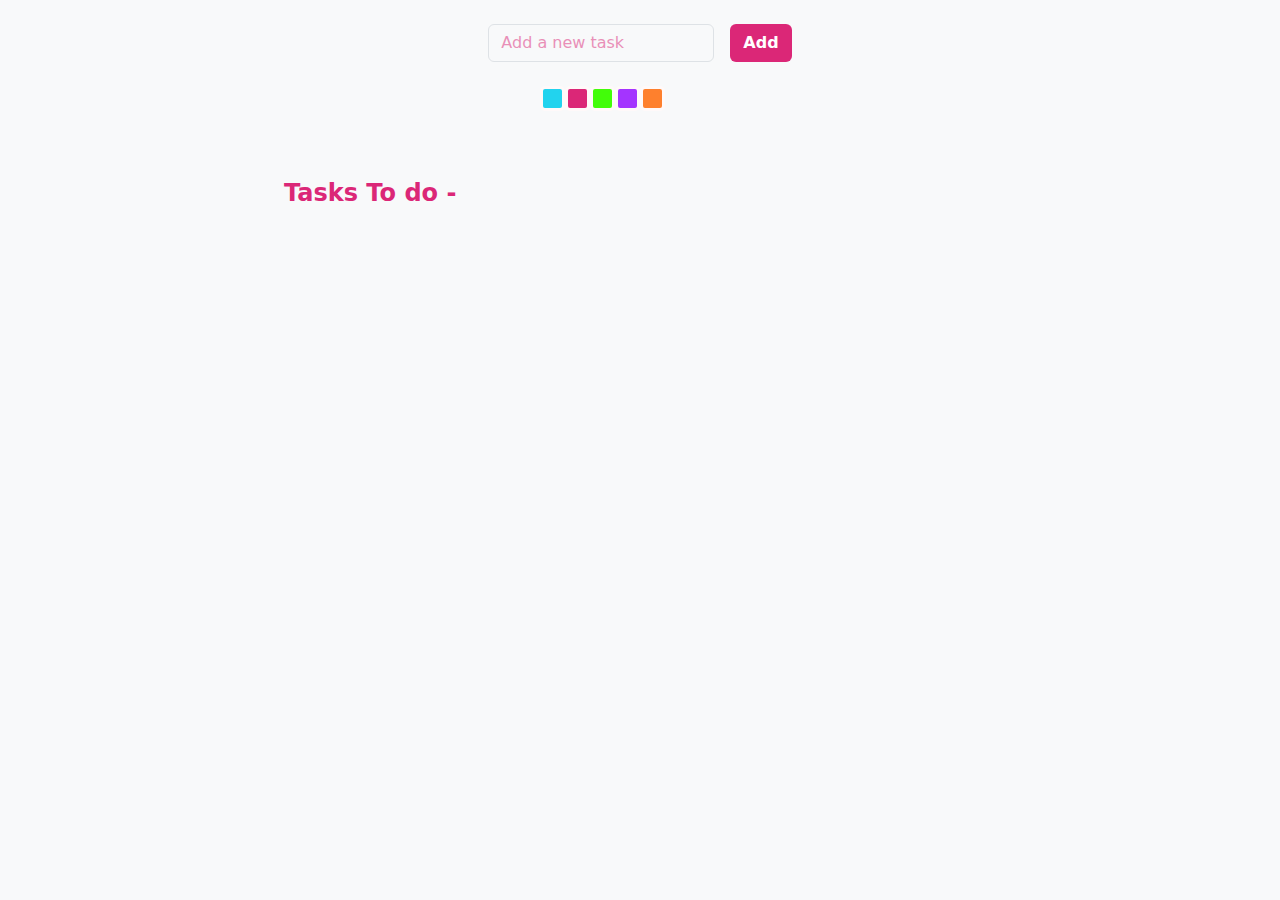
==== index.html @ 0850b600 "fixing" ====
<!DOCTYPE html>
<html lang="en">
<head>
    <meta charset="UTF-8">
    <meta name="viewport" content="width=device-width, initial-scale=1.0">
    <title>TODOLIST</title>
    <link href="https://cdn.jsdelivr.net/npm/bootstrap@5.3.3/dist/css/bootstrap.min.css" rel="stylesheet" integrity="sha384-QWTKZyjpPEjISv5WaRU9OFeRpok6YctnYmDr5pNlyT2bRjXh0JMhjY6hW+ALEwIH" crossorigin="anonymous">
    <link rel="stylesheet" href="./styles/style.css">
</head>
<body class="bg-body-tertiary">
    <div class="container p-4">

        <form class="row g-3 mx-auto justify-content-center">
            <div class="col-auto">
              <label for="inputTodo" class="visually-hidden">Todo</label>
              <input type="text" class="form-control bg-transparent text-secondary" id="inputTodo" placeholder="Add a new task">
            </div>
            <div class="col-auto">
              <button type="submit" class="btn bg-user d-flex text-white justify-content-center align-items-center "><strong>Add</strong></button>
            </div>
        </form>

        <div class="row g-3 mt-2 mx-auto justify-content-center">
          <div class="col-auto">
            <div class="themes">
              <button class="bt btn1" data-color="#22d3ee"></button>
              <button class="bt btn2" data-color="#db2777"></button>
              <button class="bt btn3" data-color="#42fd09"></button>
              <button class="bt btn4" data-color="#a434ff"></button>
              <button class="bt btn5" data-color="#fe802d"></button>
          </div>
          </div>  
        </div>

        <div class="row g-3 mt-5 mx-auto justify-content-center">
          <div class="col-8">
            <span class="text-user fs-4 fw-bold">Tasks To do - </span>
          </div>
        </div>
       

        
        
    </div>

    <script src="scripts/app.js"></script>
    <script src="https://cdn.jsdelivr.net/npm/bootstrap@5.3.3/dist/js/bootstrap.bundle.min.js" integrity="sha384-YvpcrYf0tY3lHB60NNkmXc5s9fDVZLESaAA55NDzOxhy9GkcIdslK1eN7N6jIeHz" crossorigin="anonymous"></script>
</body>
</html>
---- styles/style.css ----
:root{
    --theme-color: #db2777;
}
.bg-slate
{
    background-color: #1f2937;
}

.bg-user
{
    background-color:var(--theme-color) !important;
}
.text-user
{
    color: var(--theme-color);
}
::placeholder
{
    color: var(--theme-color) !important;
    opacity: 0.5 !important;
}
.form-control
{
    transition: all 0.4s ease-in-out;
    -webkit-transition: all 0.4s ease-in-out;
    -moz-transition: all 0.4s ease-in-out;
    -ms-transition: all 0.4s ease-in-out;
    -o-transition: all 0.4s ease-in-out;
}
.form-control:focus
{
    box-shadow:0 0 5px var(--theme-color);
    border: var(--theme-color);
    transition: all 0.4s ease-in-out;
    -webkit-transition: all 0.4s ease-in-out;
    -moz-transition: all 0.4s ease-in-out;
    -ms-transition: all 0.4s ease-in-out;
    -o-transition: all 0.4s ease-in-out;
}

.themes{
    display: flex;
    width: 200px;
    align-items: center;
    justify-content:start;
}
.themes button{
    height: 25px;
    width: 25px;
    border: 3px solid #fff9f9;
    outline: none;
    border-radius: 20%;
    cursor: pointer;
    -webkit-border-radius: 20%;
    -moz-border-radius: 20%;
    -ms-border-radius: 20%;
    -o-border-radius: 20%;
}
.btn1{
    background-color: #22d3ee;
}
.btn2{
    background-color: #db2777;
}
.btn3{
    background-color: #42fd09;
}
.btn4{
    background-color: #a434ff;
}
.btn5{
    background-color: #fe802d;
}
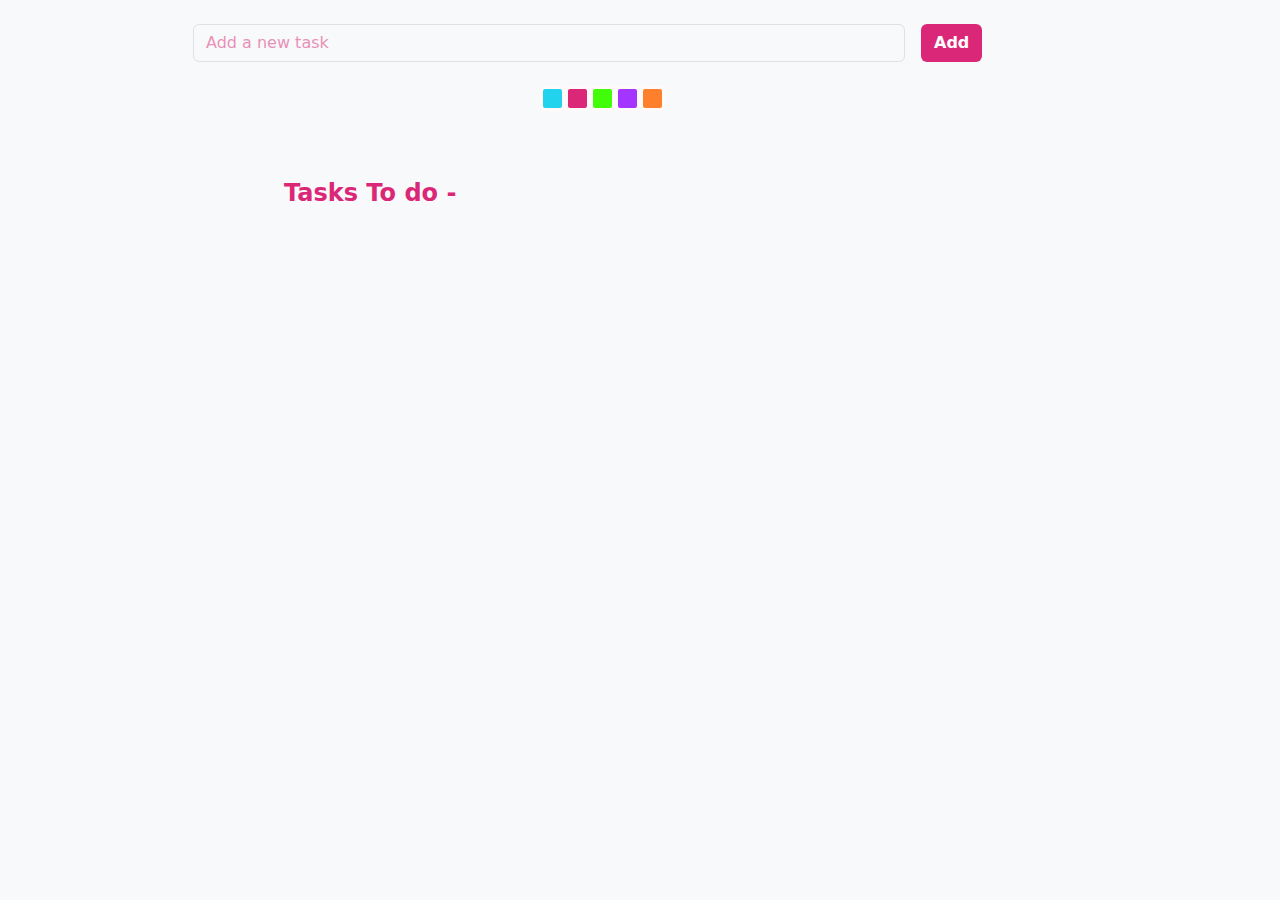
==== commit ee175d61: "fixing responsive" ====
--- a/index.html
+++ b/index.html
@@ -11,11 +11,11 @@
     <div class="container p-4">
 
         <form class="row g-3 mx-auto justify-content-center">
-            <div class="col-auto">
+            <div class="col-8">
               <label for="inputTodo" class="visually-hidden">Todo</label>
               <input type="text" class="form-control bg-transparent text-secondary" id="inputTodo" placeholder="Add a new task">
             </div>
-            <div class="col-auto">
+            <div class="col-2">
               <button type="submit" class="btn bg-user d-flex text-white justify-content-center align-items-center "><strong>Add</strong></button>
             </div>
         </form>
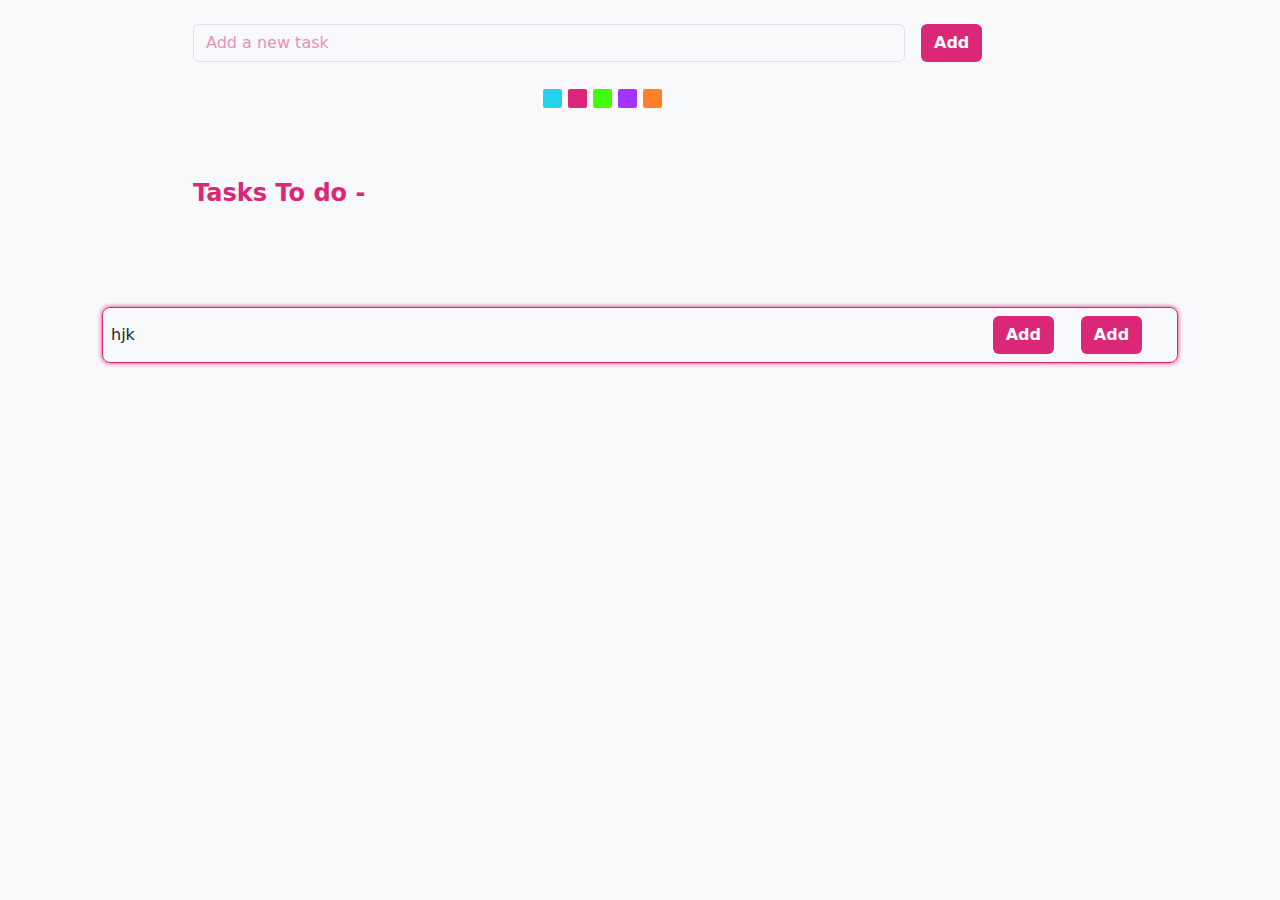
==== commit 0ed14b83: "create li for tasks" ====
--- a/index.html
+++ b/index.html
@@ -13,10 +13,10 @@
         <form class="row g-3 mx-auto justify-content-center">
             <div class="col-8">
               <label for="inputTodo" class="visually-hidden">Todo</label>
-              <input type="text" class="form-control bg-transparent text-secondary" id="inputTodo" placeholder="Add a new task">
+              <input id="itemInput" type="text" class="form-control bg-transparent text-secondary" id="inputTodo" placeholder="Add a new task">
             </div>
             <div class="col-2">
-              <button type="submit" class="btn bg-user d-flex text-white justify-content-center align-items-center "><strong>Add</strong></button>
+              <button type="submit" id="addButton" class="btn bg-user d-flex text-white justify-content-center align-items-center "><strong>Add</strong></button>
             </div>
         </form>
 
@@ -33,12 +33,31 @@
         </div>
 
         <div class="row g-3 mt-5 mx-auto justify-content-center">
-          <div class="col-8">
+          <div class="col-10">
             <span class="text-user fs-4 fw-bold">Tasks To do - </span>
           </div>
         </div>
+
+
+        <div class="row g-3 mt-5 mx-auto justify-content-center">
+          <ul id="taskList" style="list-style-type: none;" class="mt-5">
+            <li class="d-flex p-2 justify-content-between align-items-center w-100 mx-auto border border-user rounded-3">
+              <div class="col-10">
+                <span>hjk</span>
+              </div>
+              <div class="col-1">
+                <button type="submit" id="addButton" class="btn bg-user d-flex text-white justify-content-center align-items-center "><strong>Add</strong></button>
+              </div>
+
+              <div class="col-1">
+                <button type="submit" id="addButton" class="btn bg-user d-flex text-white justify-content-center align-items-center "><strong>Add</strong></button>
+              </div>
+            </li>
+          </ul>
+        </div>
        
-
+        
+          
         
         
     </div>
--- a/styles/style.css
+++ b/styles/style.css
@@ -5,7 +5,11 @@
 {
     background-color: #1f2937;
 }
-
+.border-user
+{
+    border-color:var(--theme-color) !important;
+    box-shadow:0 0 5px var(--theme-color);
+}
 .bg-user
 {
     background-color:var(--theme-color) !important;
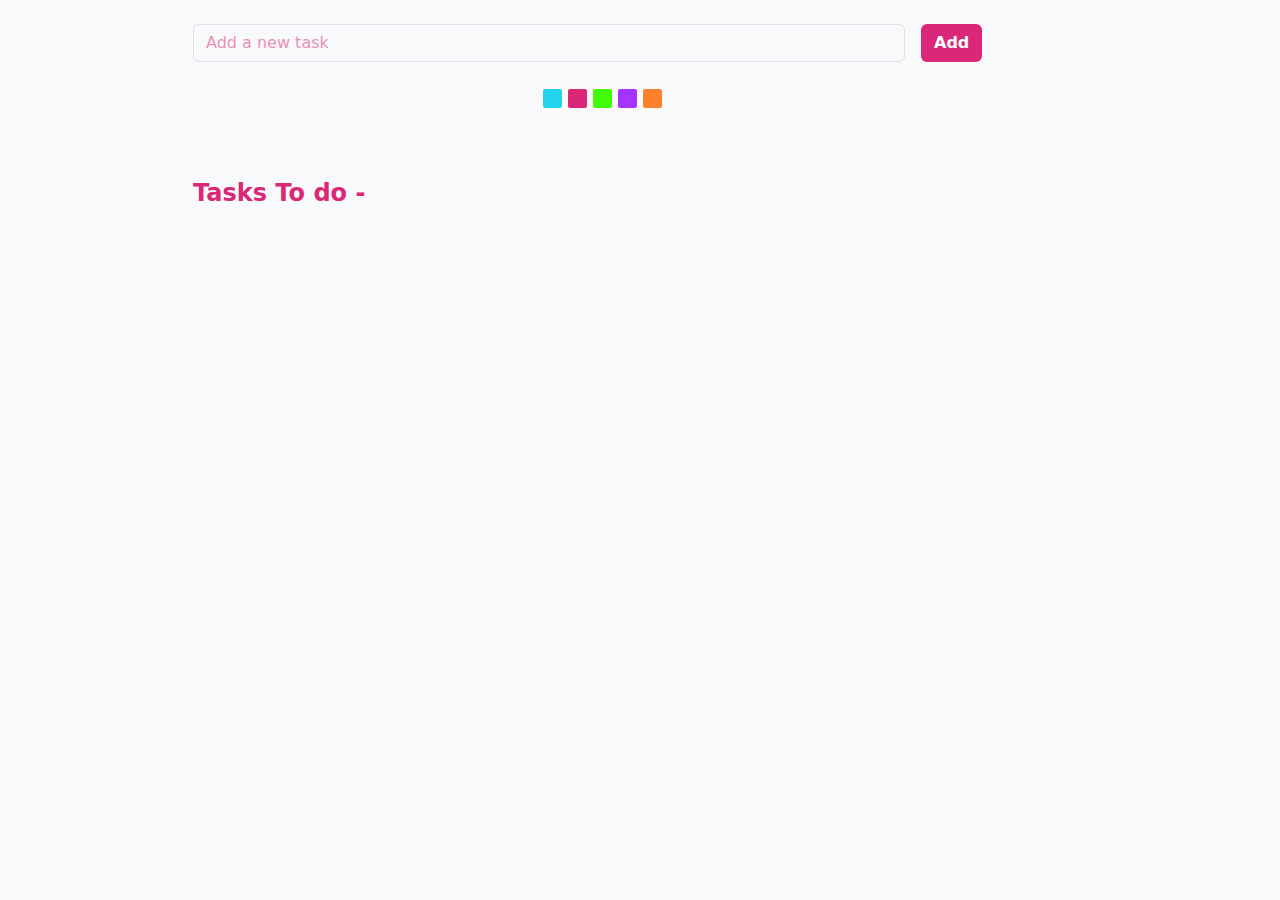
==== commit 6e938ef5: "create li s in JS" ====
--- a/index.html
+++ b/index.html
@@ -13,7 +13,7 @@
         <form class="row g-3 mx-auto justify-content-center">
             <div class="col-8">
               <label for="inputTodo" class="visually-hidden">Todo</label>
-              <input id="itemInput" type="text" class="form-control bg-transparent text-secondary" id="inputTodo" placeholder="Add a new task">
+              <input id="itemInput" autocomplete="off" type="text" class="form-control bg-transparent text-secondary" id="inputTodo" placeholder="Add a new task">
             </div>
             <div class="col-2">
               <button type="submit" id="addButton" class="btn bg-user d-flex text-white justify-content-center align-items-center "><strong>Add</strong></button>
@@ -46,11 +46,11 @@
                 <span>hjk</span>
               </div>
               <div class="col-1">
-                <button type="submit" id="addButton" class="btn bg-user d-flex text-white justify-content-center align-items-center "><strong>Add</strong></button>
+                <button type="submit" id="deletButton" class="btn bg-user d-flex text-white justify-content-center align-items-center "><strong>Add</strong></button>
               </div>
 
               <div class="col-1">
-                <button type="submit" id="addButton" class="btn bg-user d-flex text-white justify-content-center align-items-center "><strong>Add</strong></button>
+                <button type="submit" id="editButton" class="btn bg-user d-flex text-white justify-content-center align-items-center "><strong>Add</strong></button>
               </div>
             </li>
           </ul>
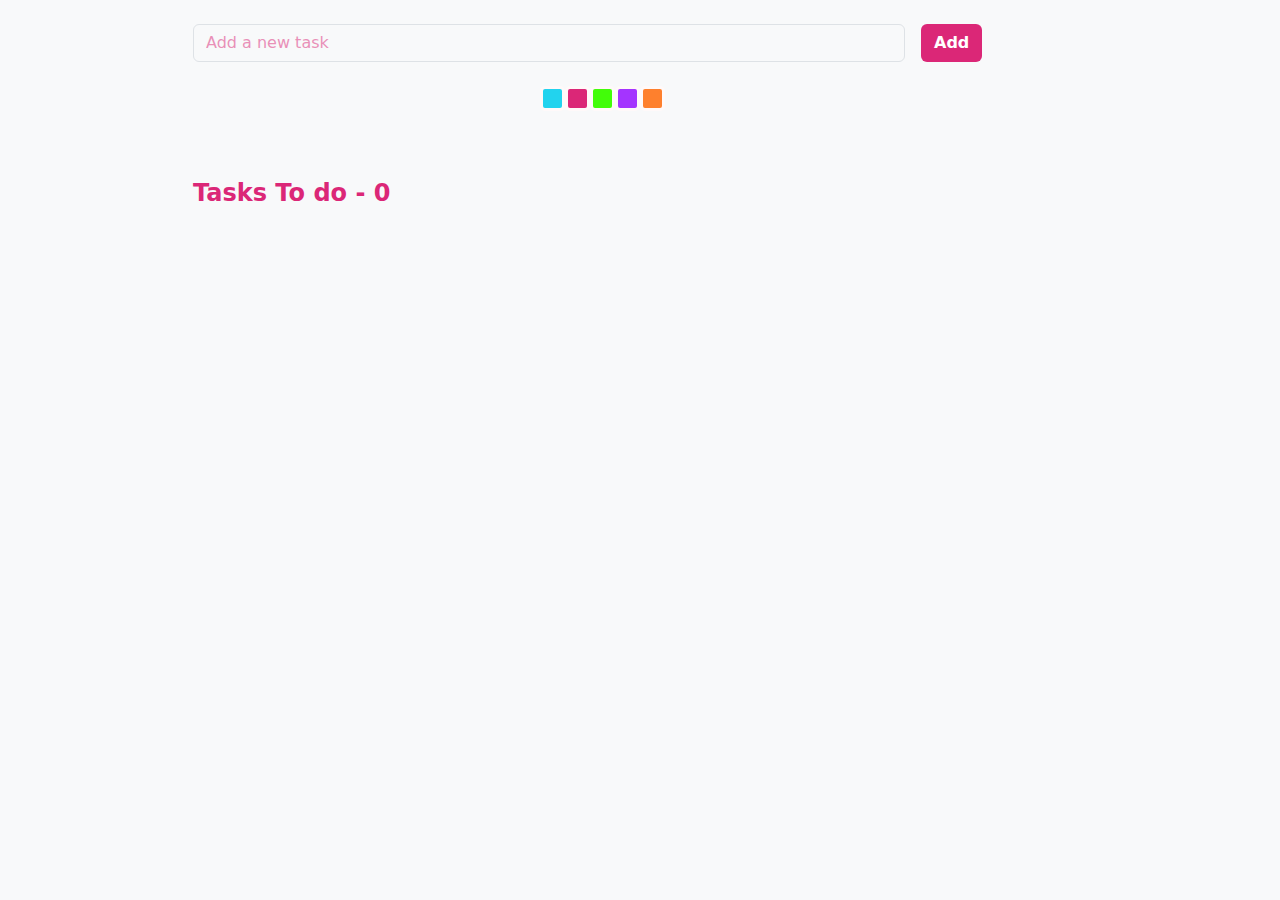
==== commit 8db7892b: "create taskCount & buttons fix bug" ====
--- a/index.html
+++ b/index.html
@@ -34,25 +34,14 @@
 
         <div class="row g-3 mt-5 mx-auto justify-content-center">
           <div class="col-10">
-            <span class="text-user fs-4 fw-bold">Tasks To do - </span>
+            <span class="text-user fs-4 fw-bold" id="taskCount">Tasks To do - </span>
           </div>
         </div>
 
 
         <div class="row g-3 mt-5 mx-auto justify-content-center">
           <ul id="taskList" style="list-style-type: none;" class="mt-5">
-            <li class="d-flex p-2 justify-content-between align-items-center w-100 mx-auto border border-user rounded-3">
-              <div class="col-10">
-                <span>hjk</span>
-              </div>
-              <div class="col-1">
-                <button type="submit" id="deletButton" class="btn bg-user d-flex text-white justify-content-center align-items-center "><strong>Add</strong></button>
-              </div>
-
-              <div class="col-1">
-                <button type="submit" id="editButton" class="btn bg-user d-flex text-white justify-content-center align-items-center "><strong>Add</strong></button>
-              </div>
-            </li>
+            
           </ul>
         </div>
        
--- a/styles/style.css
+++ b/styles/style.css
@@ -74,4 +74,9 @@
 }
 .btn5{
     background-color: #fe802d;
+}
+img
+{
+    width: 15px;
+    height: 15px;
 }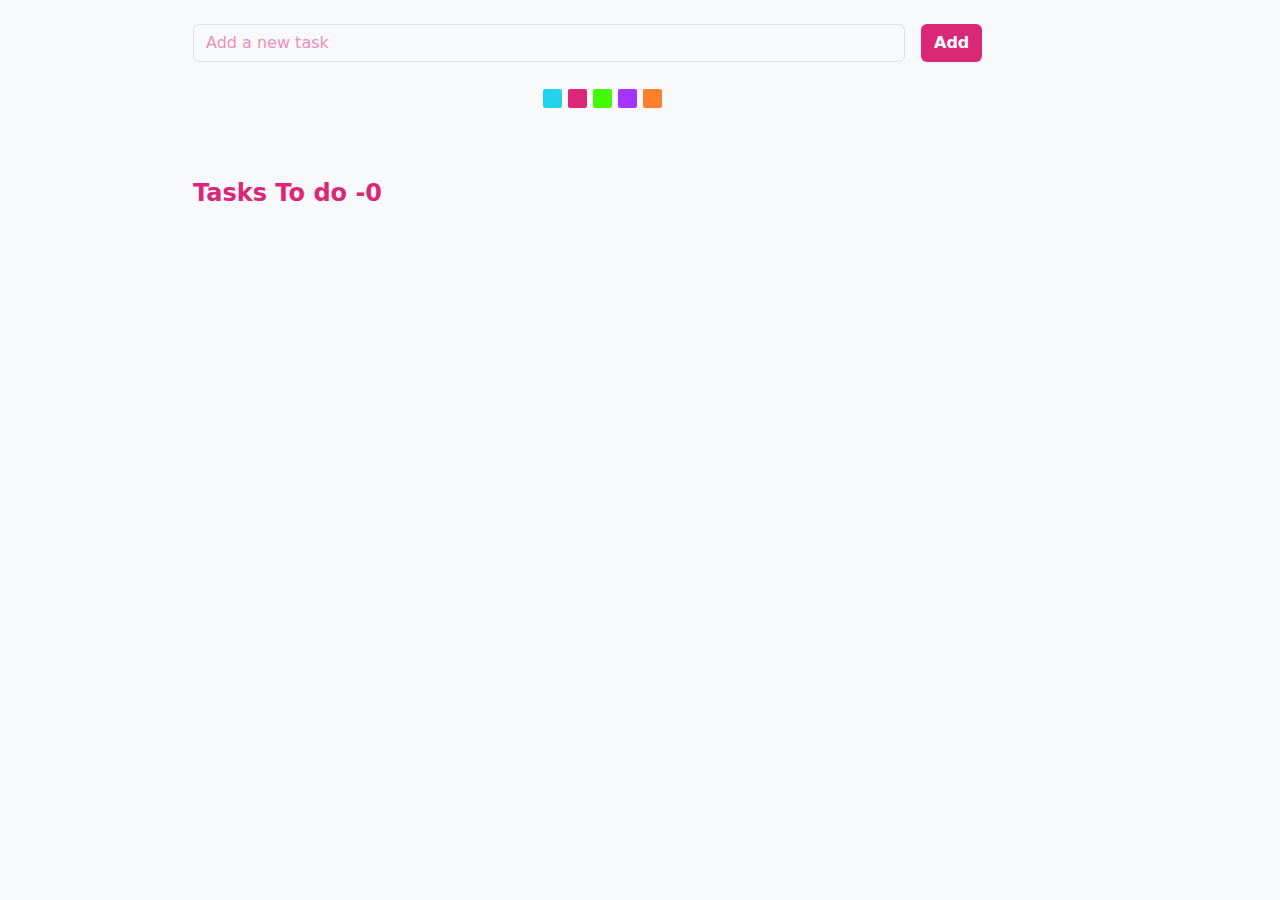
==== commit 5f8f4dd1: "fixBug taskCount" ====
--- a/index.html
+++ b/index.html
@@ -34,7 +34,7 @@
 
         <div class="row g-3 mt-5 mx-auto justify-content-center">
           <div class="col-10">
-            <span class="text-user fs-4 fw-bold" id="taskCount">Tasks To do - </span>
+            <span class="text-user fs-4 fw-bold" id="taskCount">Tasks To do - 0 </span>
           </div>
         </div>
 
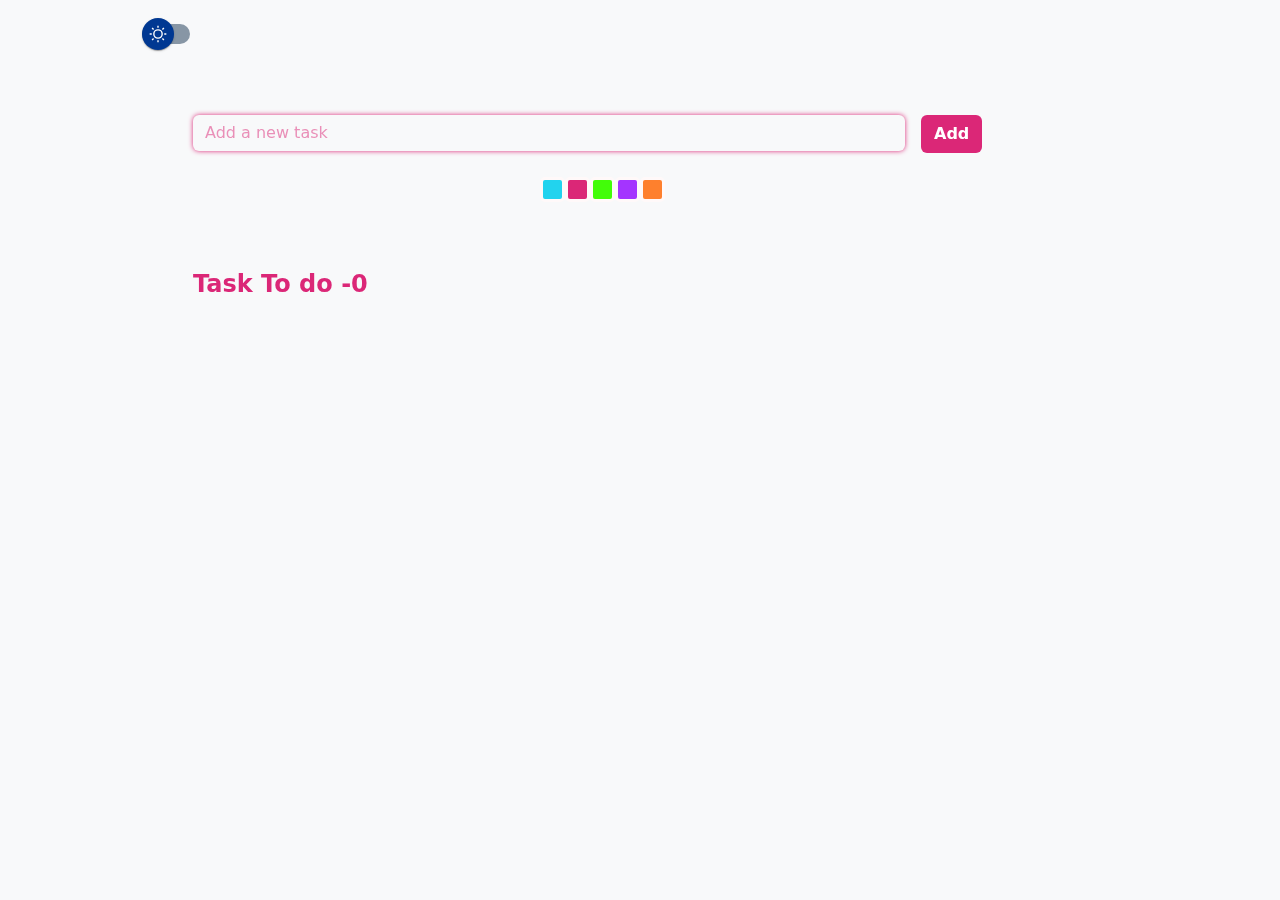
==== commit e9cf8606: "create darkMood" ====
--- a/index.html
+++ b/index.html
@@ -9,8 +9,14 @@
 </head>
 <body class="bg-body-tertiary">
     <div class="container p-4">
+        <label class="ui-switch ms-5">
+          <input type="checkbox" id="theme-switch">
+          <div class="slider">
+            <div class="circle"></div>
+          </div>
+        </label>
 
-        <form class="row g-3 mx-auto justify-content-center">
+        <form class="row g-3 mx-auto justify-content-center mt-5">
             <div class="col-8">
               <label for="inputTodo" class="visually-hidden">Todo</label>
               <input id="itemInput" autocomplete="off" type="text" class="form-control bg-transparent text-secondary" id="inputTodo" placeholder="Add a new task">
--- a/styles/style.css
+++ b/styles/style.css
@@ -1,6 +1,9 @@
 :root{
     --theme-color: #db2777;
 }
+body {
+    transition: background-color 0.3s ease; /* Smooth transition for background color */
+  }
 .bg-slate
 {
     background-color: #1f2937;
@@ -79,4 +82,95 @@
 {
     width: 15px;
     height: 15px;
+}
+.completed {
+    text-decoration: line-through;
+    color: #afafaf;
+    text-decoration-color: red !important;
+}
+/* darkMood */
+
+.ui-switch {
+    /* switch */
+    --switch-bg: rgb(135, 150, 165);
+    --switch-width: 48px;
+    --switch-height: 20px;
+    /* circle */
+    --circle-diameter: 32px;
+    --circle-bg: rgb(0, 56, 146);
+    --circle-inset: calc((var(--circle-diameter) - var(--switch-height)) / 2);
+  }
+  
+  .ui-switch input {
+    display: none;
+  }
+  
+  .slider {
+    -webkit-appearance: none;
+    -moz-appearance: none;
+    appearance: none;
+    width: var(--switch-width);
+    height: var(--switch-height);
+    background: var(--switch-bg);
+    border-radius: 999px;
+    position: relative;
+    cursor: pointer;
+  }
+  
+  .slider .circle {
+    top: calc(var(--circle-inset) * -1);
+    left: 0;
+    width: var(--circle-diameter);
+    height: var(--circle-diameter);
+    position: absolute;
+    background: var(--circle-bg);
+    border-radius: inherit;
+    background-image: url("[data-uri]");
+    background-repeat: no-repeat;
+    background-position: center center;
+    -webkit-transition: left 150ms cubic-bezier(0.4, 0, 0.2, 1) 0ms, -webkit-transform 150ms cubic-bezier(0.4, 0, 0.2, 1) 0ms;
+    -o-transition: left 150ms cubic-bezier(0.4, 0, 0.2, 1) 0ms, transform 150ms cubic-bezier(0.4, 0, 0.2, 1) 0ms;
+    transition: left 150ms cubic-bezier(0.4, 0, 0.2, 1) 0ms, transform 150ms cubic-bezier(0.4, 0, 0.2, 1) 0ms, -webkit-transform 150ms cubic-bezier(0.4, 0, 0.2, 1) 0ms;
+    display: -webkit-box;
+    display: -ms-flexbox;
+    display: flex;
+    -webkit-box-align: center;
+    -ms-flex-align: center;
+    align-items: center;
+    -webkit-box-pack: center;
+    -ms-flex-pack: center;
+    justify-content: center;
+    box-shadow: 0px 2px 1px -1px rgba(0,0,0,0.2), 0px 1px 1px 0px rgba(0,0,0,0.14), 0px 1px 3px 0px rgba(0,0,0,0.12);
+    ;
+  }
+  
+  .slider .circle::before {
+    content: "";
+    position: absolute;
+    width: 100%;
+    height: 100%;
+    background: rgba(255, 255, 255, 0.75);
+    border-radius: inherit;
+    -webkit-transition: all 500ms;
+    -o-transition: all 500ms;
+    transition: all 500ms;
+    opacity: 0;
+  }
+  
+  /* actions */
+  
+  .ui-switch input:checked+.slider .circle {
+    left: calc(100% - var(--circle-diameter));
+    background-image: url("[data-uri]");
+  }
+  
+  .ui-switch input:active+.slider .circle::before {
+    -webkit-transition: 0s;
+    -o-transition: 0s;
+    transition: 0s;
+    opacity: 1;
+    width: 0;
+    height: 0;
+    -moz-transition: 0s;
+    -ms-transition: 0s;
 }